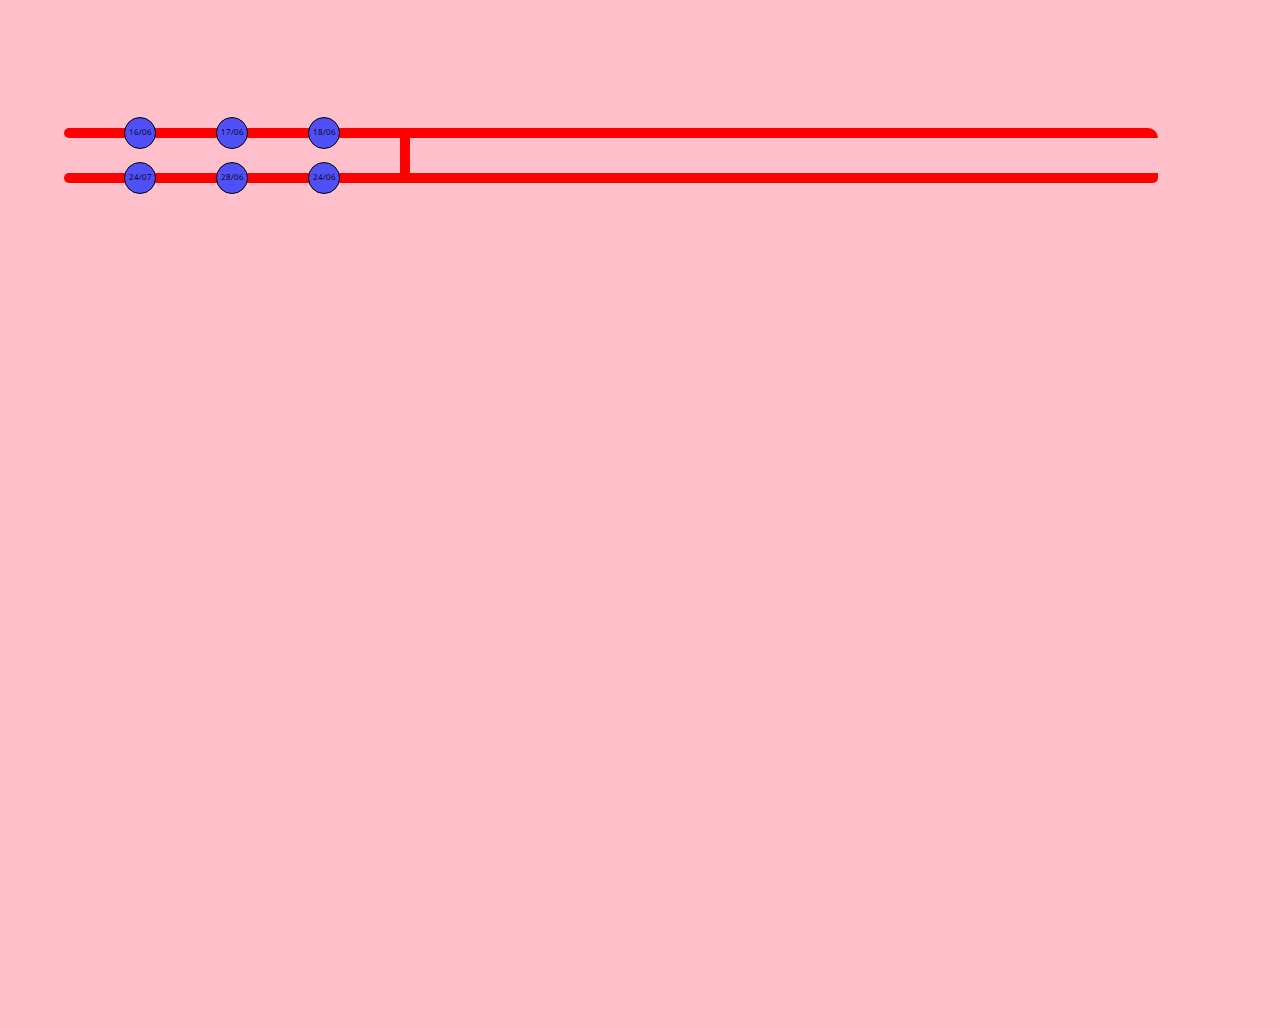
==== 1ano.html @ 95cc2bf2 "Teste 1 ano" ====
<!DOCTYPE html>
<html lang="pt-br">
<head>
    <meta charset="UTF-8">
    <meta http-equiv="X-UA-Compatible" content="IE=edge">
    <meta name="viewport" content="width=device-width, initial-scale=1.0">
    <link href="https://cdn.jsdelivr.net/npm/bootstrap@5.3.0/dist/css/bootstrap.min.css" rel="stylesheet" integrity="sha384-9ndCyUaIbzAi2FUVXJi0CjmCapSmO7SnpJef0486qhLnuZ2cdeRhO02iuK6FUUVM" crossorigin="anonymous">
    <link rel="stylesheet" href="css/style.css">
    <link rel="shortcut icon" href="favicon.ico" type="image/x-icon">
    <title>Pra Minha Namorada</title>
</head>
<body>
    <div style="
        width: 100vw;
        height: 100vh;
        padding-top: 10%;
        padding-left: 5%;
    ">
        <div style="
            width: 90%;
            height: 10px;
            background-color: red;
            border-radius: 5px 10px 0px 5px;
            display: flex;
            align-items: center;
        ">
            <div onmouseenter="onHover('b1')" onmouseleave="onLeave('b1')" style="
                width: 30px;
                height: 30px;
                border-radius: 100%;
                background-color: rgb(80, 80, 248);
                border: 1px solid black;
                margin-left: 60px;
                cursor: pointer;
                font-size: 0.5em;
                text-align: center;
            ">
                <p style="position: relative; top: 25%; color: black;">16/06</p>

                <div id="b1" style="
                    display: none;
                    z-index: 5;
                    position: absolute;
                    left: 20px;
                    width: 350px;
                    height: 350px;
                    background-color: white;
                    top: 70px;
                    animation: blockEntrar 0.5s linear;
                ">

                </div>
            </div>

            <div onmouseenter="onHover('b2')" onmouseleave="onLeave('b2')" style="
                width: 30px;
                height: 30px;
                border-radius: 100%;
                background-color: rgb(80, 80, 248);
                border: 1px solid black;
                margin-left: 60px;
                cursor: pointer;
                font-size: 0.5em;
                text-align: center;
            ">
                <p style="position: relative; top: 25%; color: black;">17/06</p>

                <div id="b2" style="
                    display: none;
                    z-index: 5;
                    position: absolute;
                    left: 20px;
                    width: 350px;
                    height: 350px;
                    background-color: white;
                    top: 70px;
                    animation: blockEntrar 0.5s linear;
                ">

                </div>
            </div>

            <div onmouseenter="onHover('b3')" onmouseleave="onLeave('b3')" style="
                width: 30px;
                height: 30px;
                border-radius: 100%;
                background-color: rgb(80, 80, 248);
                border: 1px solid black;
                margin-left: 60px;
                cursor: pointer;
                font-size: 0.5em;
                text-align: center;
            ">
                <p style="position: relative; top: 25%; color: black;">18/06</p>

                <div id="b3" style="
                    display: none;
                    z-index: 5;
                    left: 20px;
                    position: absolute;
                    width: 350px;
                    height: 350px;
                    background-color: white;
                    top: 70px;
                    animation: blockEntrar 0.5s linear;
                ">

                </div>
            </div>

            <div style="
                width: 10px;
                height: 50px;
                background-color: red;
                border-radius: 5px 10px 5px 5px;
                display: flex;
                align-items: center;
                margin-left: 60px;
                margin-top: 45px;
            ">

            </div>
        </div>

        <div style="
            width: 90%;
            height: 10px;
            background-color: red;
            border-radius: 5px 0px 5px 5px;
            display: flex;
            align-items: center;
            margin-top: 35px;
        ">
            <div onmouseenter="onHover('b4')" onmouseleave="onLeave('b4')" style="
                width: 30px;
                height: 30px;
                border-radius: 100%;
                background-color: rgb(80, 80, 248);
                border: 1px solid black;
                margin-left: 60px;
                cursor: pointer;
                font-size: 0.5em;
                text-align: center;
            ">
                <p style="position: relative; top: 25%; color: black;">24/07</p>

                <div id="b4" style="
                    display: none;
                    z-index: 5;
                    position: absolute;
                    left: 20px;
                    width: 350px;
                    height: 350px;
                    background-color: white;
                    top: 120px;
                    animation: blockEntrar 0.5s linear;
                ">

                </div>
            </div>

            <div onmouseenter="onHover('b5')" onmouseleave="onLeave('b5')" style="
                width: 30px;
                height: 30px;
                border-radius: 100%;
                background-color: rgb(80, 80, 248);
                border: 1px solid black;
                margin-left: 60px;
                cursor: pointer;
                font-size: 0.5em;
                text-align: center;
            ">
                <p style="position: relative; top: 25%; color: black;">28/06</p>

                <div id="b5" style="
                    display: none;
                    z-index: 5;
                    position: absolute;
                    left: 20px;
                    width: 350px;
                    height: 350px;
                    background-color: white;
                    top: 120px;
                    animation: blockEntrar 0.5s linear;
                ">

                </div>
            </div>

            <div onmouseenter="onHover('b6')" onmouseleave="onLeave('b6')" style="
                width: 30px;
                height: 30px;
                border-radius: 100%;
                background-color: rgb(80, 80, 248);
                border: 1px solid black;
                margin-left: 60px;
                cursor: pointer;
                font-size: 0.5em;
                text-align: center;
            ">
                <p style="position: relative; top: 25%; color: black;">24/06</p>

                <div id="b6" style="
                    display: none;
                    z-index: 5;
                    left: 20px;
                    position: absolute;
                    width: 350px;
                    height: 350px;
                    background-color: white;
                    top: 120px;
                    animation: blockEntrar 0.5s linear;
                ">

                </div>
            </div>
        </div>
    </div>

    <script src="1ano.js"></script>
</body>
</html>
---- css/style.css ----
@import url('https://fonts.googleapis.com/css2?family=Open+Sans&display=swap');

*{
    padding: 0;
    margin: 0;
}
body{
    width: 100vw;
    height: 100vh;
    background-color: pink;
    font-family: 'Open Sans', sans-serif;
    display: flex;
    justify-content: center;
    text-align: center;
}
h1{
    font-size: 5vw;
}
h2{
    font-size: 1.3em;
}
.tela_2, .tela_3, .tela_4, .tela_cruzada{
    display: none;
    animation: entrar 0.5s;
}
button{
    width: 100px;
    height: 30px;
    font-family: 'Open Sans', sans-serif;
    font-weight: bolder;
    font-size: 1em;
    padding: 4px;
    border: 0;
    border-radius: 20px;
    background-color: red;
}
img{
    position: relative;
    height: 50vh;
    z-index: -1;
}
.carousel-control-prev, .carousel-control-next{
    filter: invert(100%);
    background-color: rgb(0, 0, 0);
    position: absolute;
    top: 50%;
}

@keyframes sair {
    0%{
        opacity: 1;
    }
    100%{
        opacity: 0;
        display: none;
    }
}
@keyframes entrar {
    0%{
        opacity: 0;
    }
    100%{
        opacity: 1;
    }
}
#nao{
    position: relative;
    opacity: 1;
}
#span{
    display: none;
}

@keyframes blockEntrar {
    0%{
        opacity: 0;
    }
    100%{
        opacity: 1;
    }
}
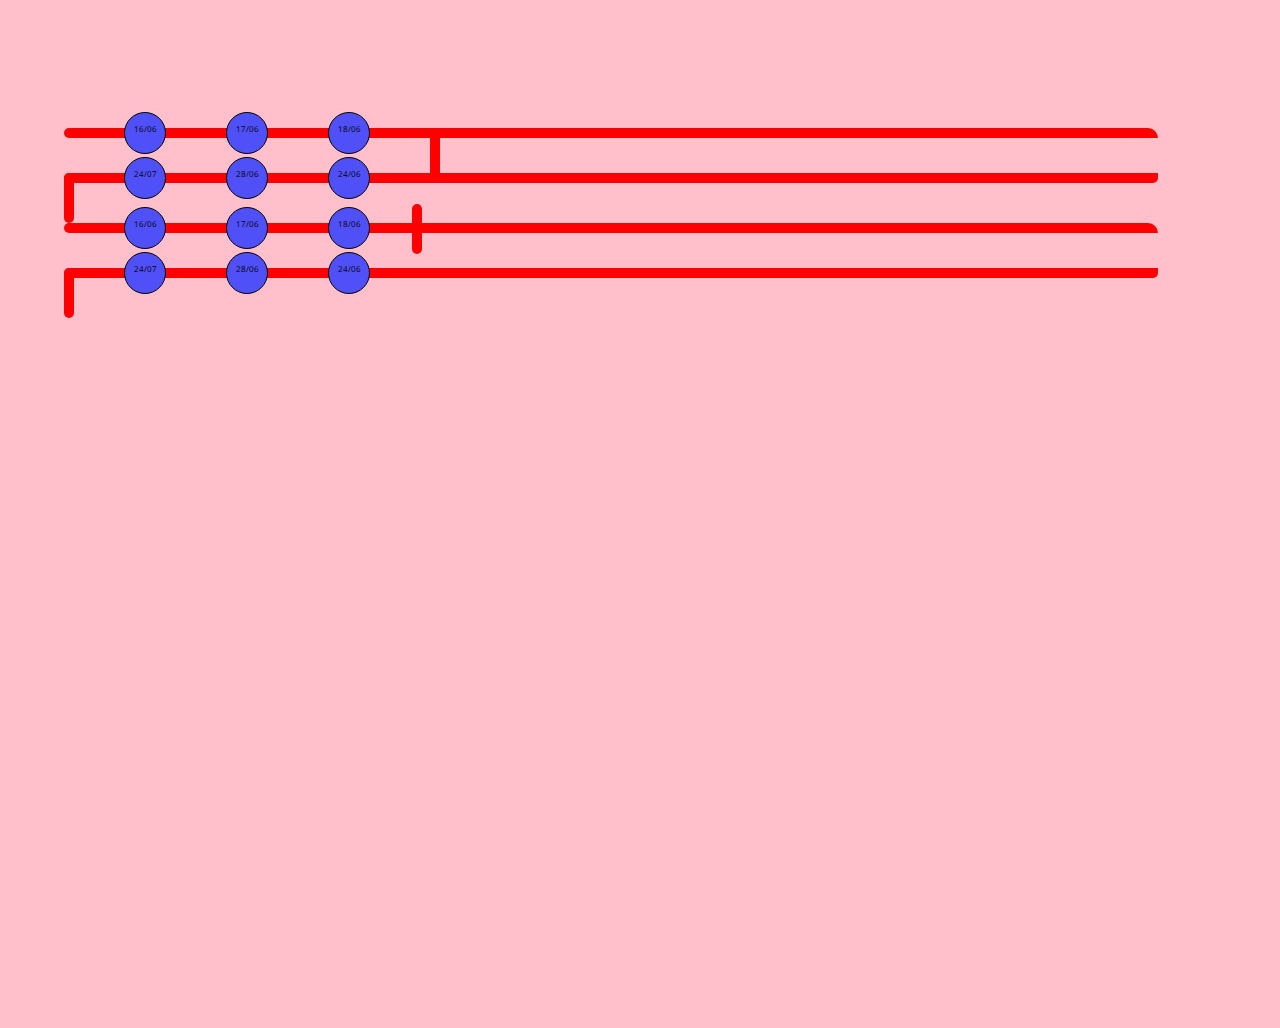
==== commit 6453a168: "Mais linhas" ====
--- a/1ano.html
+++ b/1ano.html
@@ -25,8 +25,8 @@
             align-items: center;
         ">
             <div onmouseenter="onHover('b1')" onmouseleave="onLeave('b1')" style="
-                width: 30px;
-                height: 30px;
+                width: 40px;
+                height: 40px;
                 border-radius: 100%;
                 background-color: rgb(80, 80, 248);
                 border: 1px solid black;
@@ -53,8 +53,8 @@
             </div>
 
             <div onmouseenter="onHover('b2')" onmouseleave="onLeave('b2')" style="
-                width: 30px;
-                height: 30px;
+                width: 40px;
+                height: 40px;
                 border-radius: 100%;
                 background-color: rgb(80, 80, 248);
                 border: 1px solid black;
@@ -81,8 +81,8 @@
             </div>
 
             <div onmouseenter="onHover('b3')" onmouseleave="onLeave('b3')" style="
-                width: 30px;
-                height: 30px;
+                width: 40px;
+                height: 40px;
                 border-radius: 100%;
                 background-color: rgb(80, 80, 248);
                 border: 1px solid black;
@@ -131,9 +131,20 @@
             align-items: center;
             margin-top: 35px;
         ">
+            <div style="
+                width: 10px;
+                height: 50px;
+                background-color: red;
+                border-radius: 5px 5px 5px 5px;
+                position: absolute;
+                margin-top: 40px;
+            ">
+
+            </div>
+
             <div onmouseenter="onHover('b4')" onmouseleave="onLeave('b4')" style="
-                width: 30px;
-                height: 30px;
+                width: 40px;
+                height: 40px;
                 border-radius: 100%;
                 background-color: rgb(80, 80, 248);
                 border: 1px solid black;
@@ -160,8 +171,8 @@
             </div>
 
             <div onmouseenter="onHover('b5')" onmouseleave="onLeave('b5')" style="
-                width: 30px;
-                height: 30px;
+                width: 40px;
+                height: 40px;
                 border-radius: 100%;
                 background-color: rgb(80, 80, 248);
                 border: 1px solid black;
@@ -188,8 +199,8 @@
             </div>
 
             <div onmouseenter="onHover('b6')" onmouseleave="onLeave('b6')" style="
-                width: 30px;
-                height: 30px;
+                width: 40px;
+                height: 40px;
                 border-radius: 100%;
                 background-color: rgb(80, 80, 248);
                 border: 1px solid black;
@@ -209,6 +220,218 @@
                     height: 350px;
                     background-color: white;
                     top: 120px;
+                    animation: blockEntrar 0.5s linear;
+                ">
+
+                </div>
+            </div>
+        </div>
+
+        <div style="
+            width: 90%;
+            height: 10px;
+            background-color: red;
+            border-radius: 5px 10px 0px 5px;
+            display: flex;
+            align-items: center;
+            margin-top: 40px;
+        ">
+            <div onmouseenter="onHover('b7')" onmouseleave="onLeave('b7')" style="
+                width: 40px;
+                height: 40px;
+                border-radius: 100%;
+                background-color: rgb(80, 80, 248);
+                border: 1px solid black;
+                margin-left: 60px;
+                cursor: pointer;
+                font-size: 0.5em;
+                text-align: center;
+            ">
+                <p style="position: relative; top: 25%; color: black;">16/06</p>
+
+                <div id="b7" style="
+                    display: none;
+                    z-index: 5;
+                    position: absolute;
+                    left: 20px;
+                    width: 350px;
+                    height: 350px;
+                    background-color: white;
+                    top: 150px;
+                    animation: blockEntrar 0.5s linear;
+                ">
+
+                </div>
+            </div>
+
+            <div onmouseenter="onHover('b8')" onmouseleave="onLeave('b8')" style="
+                width: 40px;
+                height: 40px;
+                border-radius: 100%;
+                background-color: rgb(80, 80, 248);
+                border: 1px solid black;
+                margin-left: 60px;
+                cursor: pointer;
+                font-size: 0.5em;
+                text-align: center;
+            ">
+                <p style="position: relative; top: 25%; color: black;">17/06</p>
+
+                <div id="b8" style="
+                    display: none;
+                    z-index: 5;
+                    position: absolute;
+                    left: 20px;
+                    width: 350px;
+                    height: 350px;
+                    background-color: white;
+                    top: 150px;
+                    animation: blockEntrar 0.5s linear;
+                ">
+
+                </div>
+            </div>
+
+            <div onmouseenter="onHover('b9')" onmouseleave="onLeave('b9')" style="
+                width: 40px;
+                height: 40px;
+                border-radius: 100%;
+                background-color: rgb(80, 80, 248);
+                border: 1px solid black;
+                margin-left: 60px;
+                cursor: pointer;
+                font-size: 0.5em;
+                text-align: center;
+            ">
+                <p style="position: relative; top: 25%; color: black;">18/06</p>
+
+                <div id="b9" style="
+                    display: none;
+                    z-index: 5;
+                    left: 20px;
+                    position: absolute;
+                    width: 350px;
+                    height: 350px;
+                    background-color: white;
+                    top: 150px;
+                    animation: blockEntrar 0.5s linear;
+                ">
+
+                </div>
+
+                <div style="
+                    width: 10px;
+                    height: 50px;
+                    background-color: red;
+                    border-radius: 5px 5px 5px 5px;
+                    display: flex;
+                    align-items: center;
+                    margin-left: 83px;
+                    margin-top: -15px;
+                ">
+
+                </div>
+            </div>
+        </div>
+
+        <div style="
+            width: 90%;
+            height: 10px;
+            background-color: red;
+            border-radius: 5px 0px 5px 5px;
+            display: flex;
+            align-items: center;
+            margin-top: 35px;
+        ">
+            <div style="
+                width: 10px;
+                height: 50px;
+                background-color: red;
+                border-radius: 5px 5px 5px 5px;
+                position: absolute;
+                margin-top: 40px;
+            ">
+
+            </div>
+
+            <div onmouseenter="onHover('b10')" onmouseleave="onLeave('b10')" style="
+                width: 40px;
+                height: 40px;
+                border-radius: 100%;
+                background-color: rgb(80, 80, 248);
+                border: 1px solid black;
+                margin-left: 60px;
+                cursor: pointer;
+                font-size: 0.5em;
+                text-align: center;
+            ">
+                <p style="position: relative; top: 25%; color: black;">24/07</p>
+
+                <div id="b10" style="
+                    display: none;
+                    z-index: 5;
+                    position: absolute;
+                    left: 20px;
+                    width: 350px;
+                    height: 350px;
+                    background-color: white;
+                    top: 200px;
+                    animation: blockEntrar 0.5s linear;
+                ">
+
+                </div>
+            </div>
+
+            <div onmouseenter="onHover('b11')" onmouseleave="onLeave('b11')" style="
+                width: 40px;
+                height: 40px;
+                border-radius: 100%;
+                background-color: rgb(80, 80, 248);
+                border: 1px solid black;
+                margin-left: 60px;
+                cursor: pointer;
+                font-size: 0.5em;
+                text-align: center;
+            ">
+                <p style="position: relative; top: 25%; color: black;">28/06</p>
+
+                <div id="b11" style="
+                    display: none;
+                    z-index: 5;
+                    position: absolute;
+                    left: 20px;
+                    width: 350px;
+                    height: 350px;
+                    background-color: white;
+                    top: 200px;
+                    animation: blockEntrar 0.5s linear;
+                ">
+
+                </div>
+            </div>
+
+            <div onmouseenter="onHover('b12')" onmouseleave="onLeave('b12')" style="
+                width: 40px;
+                height: 40px;
+                border-radius: 100%;
+                background-color: rgb(80, 80, 248);
+                border: 1px solid black;
+                margin-left: 60px;
+                cursor: pointer;
+                font-size: 0.5em;
+                text-align: center;
+            ">
+                <p style="position: relative; top: 25%; color: black;">24/06</p>
+
+                <div id="b12" style="
+                    display: none;
+                    z-index: 5;
+                    left: 20px;
+                    position: absolute;
+                    width: 350px;
+                    height: 350px;
+                    background-color: white;
+                    top: 200px;
                     animation: blockEntrar 0.5s linear;
                 ">
 
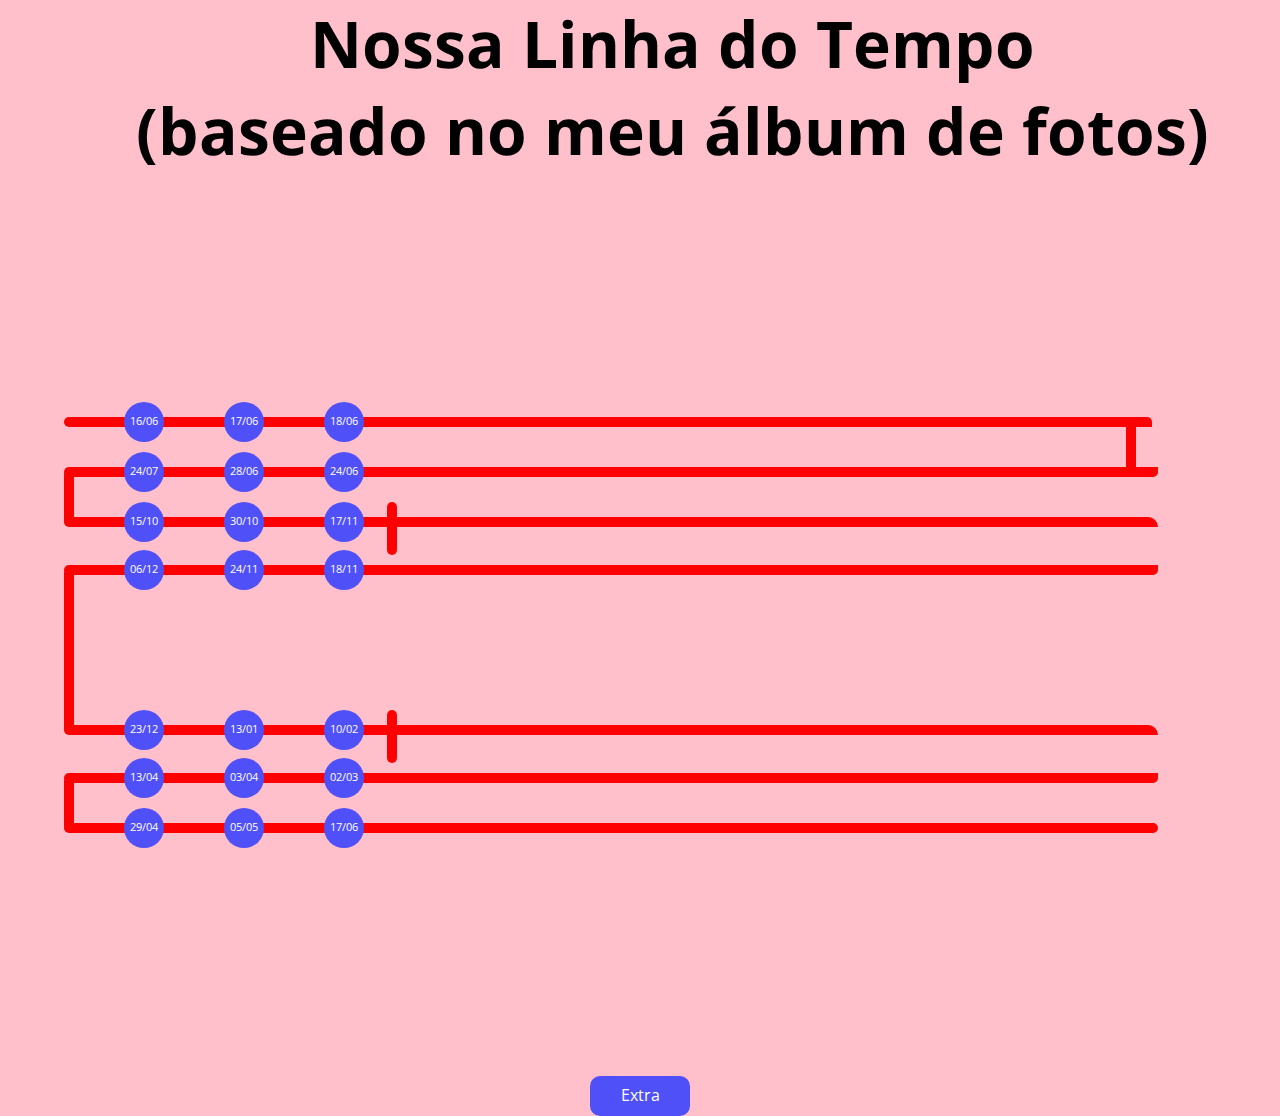
==== commit 5d964e6b: "Teste design final" ====
--- a/1ano.html
+++ b/1ano.html
@@ -13,29 +13,34 @@
     <div style="
         width: 100vw;
         height: 100vh;
-        padding-top: 10%;
         padding-left: 5%;
     ">
+        <div>
+            <h1>
+                Nossa Linha do Tempo <br>(baseado no meu álbum de fotos)
+            </h1>
+        </div>
         <div style="
-            width: 90%;
+            width: 85vw;
             height: 10px;
             background-color: red;
-            border-radius: 5px 10px 0px 5px;
+            border-radius: 5px 5px 0px 5px;
             display: flex;
             align-items: center;
+            margin-top: 20%;
         ">
             <div onmouseenter="onHover('b1')" onmouseleave="onLeave('b1')" style="
                 width: 40px;
                 height: 40px;
                 border-radius: 100%;
                 background-color: rgb(80, 80, 248);
-                border: 1px solid black;
-                margin-left: 60px;
-                cursor: pointer;
-                font-size: 0.5em;
-                text-align: center;
-            ">
-                <p style="position: relative; top: 25%; color: black;">16/06</p>
+                border: 0;
+                margin-left: 60px;
+                cursor: pointer;
+                font-size: 0.7em;
+                text-align: center;
+            ">
+                <p style="position: relative; top: 26%; color: white;">16/06</p>
 
                 <div id="b1" style="
                     display: none;
@@ -43,12 +48,25 @@
                     position: absolute;
                     left: 20px;
                     width: 350px;
-                    height: 350px;
-                    background-color: white;
-                    top: 70px;
-                    animation: blockEntrar 0.5s linear;
-                ">
-
+                    height: 390px;
+                    background-color: white;
+                    top: 150px;
+                    animation: blockEntrar 0.5s linear;
+                    justify-content: center;
+                    text-align: left;
+                    font-size: 0.9em;
+                    justify-content: center;
+                    flex-wrap: wrap;
+                ">
+                    <div class="foto">
+
+                        <div class="data">
+                            <p>16/06/2023</p>
+                        </div>
+                    </div>
+                    <div class="texto">
+
+                    </div>
                 </div>
             </div>
 
@@ -57,13 +75,13 @@
                 height: 40px;
                 border-radius: 100%;
                 background-color: rgb(80, 80, 248);
-                border: 1px solid black;
-                margin-left: 60px;
-                cursor: pointer;
-                font-size: 0.5em;
-                text-align: center;
-            ">
-                <p style="position: relative; top: 25%; color: black;">17/06</p>
+                border: 0;
+                margin-left: 60px;
+                cursor: pointer;
+                font-size: 0.7em;
+                text-align: center;
+            ">
+                <p style="position: relative; top: 26%; color: white;">17/06</p>
 
                 <div id="b2" style="
                     display: none;
@@ -71,12 +89,25 @@
                     position: absolute;
                     left: 20px;
                     width: 350px;
-                    height: 350px;
-                    background-color: white;
-                    top: 70px;
-                    animation: blockEntrar 0.5s linear;
-                ">
-
+                    height: 390px;
+                    background-color: white;
+                    top: 150px;
+                    animation: blockEntrar 0.5s linear;
+                    justify-content: center;
+                    text-align: left;
+                    font-size: 0.9em;
+                    justify-content: center;
+                    flex-wrap: wrap;
+                ">
+                    <div class="foto">
+
+                        <div class="data">
+                            <p>16/06/2023</p>
+                        </div>
+                    </div>
+                    <div class="texto">
+
+                    </div>
                 </div>
             </div>
 
@@ -85,13 +116,13 @@
                 height: 40px;
                 border-radius: 100%;
                 background-color: rgb(80, 80, 248);
-                border: 1px solid black;
-                margin-left: 60px;
-                cursor: pointer;
-                font-size: 0.5em;
-                text-align: center;
-            ">
-                <p style="position: relative; top: 25%; color: black;">18/06</p>
+                border: 0;
+                margin-left: 60px;
+                cursor: pointer;
+                font-size: 0.7em;
+                text-align: center;
+            ">
+                <p style="position: relative; top: 26%; color: white;">18/06</p>
 
                 <div id="b3" style="
                     display: none;
@@ -99,24 +130,38 @@
                     left: 20px;
                     position: absolute;
                     width: 350px;
-                    height: 350px;
-                    background-color: white;
-                    top: 70px;
-                    animation: blockEntrar 0.5s linear;
-                ">
-
+                    height: 390px;
+                    background-color: white;
+                    top: 150px;
+                    animation: blockEntrar 0.5s linear;
+                    justify-content: center;
+                    text-align: left;
+                    font-size: 0.9em;
+                    justify-content: center;
+                    flex-wrap: wrap;
+                ">
+                    <div class="foto">
+
+                        <div class="data">
+                            <p>16/06/2023</p>
+                        </div>
+                    </div>
+                    <div class="texto">
+
+                    </div>
                 </div>
             </div>
 
             <div style="
                 width: 10px;
-                height: 50px;
+                height: 58px;
                 background-color: red;
-                border-radius: 5px 10px 5px 5px;
+                border-radius: 5px 5px 5px 5px;
                 display: flex;
                 align-items: center;
-                margin-left: 60px;
-                margin-top: 45px;
+                position: absolute;
+                margin-left: 83%;
+                margin-top: 52px;
             ">
 
             </div>
@@ -129,15 +174,15 @@
             border-radius: 5px 0px 5px 5px;
             display: flex;
             align-items: center;
-            margin-top: 35px;
+            margin-top: 40px;
         ">
             <div style="
                 width: 10px;
-                height: 50px;
+                height: 55px;
                 background-color: red;
                 border-radius: 5px 5px 5px 5px;
                 position: absolute;
-                margin-top: 40px;
+                margin-top: 50px;
             ">
 
             </div>
@@ -147,13 +192,13 @@
                 height: 40px;
                 border-radius: 100%;
                 background-color: rgb(80, 80, 248);
-                border: 1px solid black;
-                margin-left: 60px;
-                cursor: pointer;
-                font-size: 0.5em;
-                text-align: center;
-            ">
-                <p style="position: relative; top: 25%; color: black;">24/07</p>
+                border: 0;
+                margin-left: 60px;
+                cursor: pointer;
+                font-size: 0.7em;
+                text-align: center;
+            ">
+                <p style="position: relative; top: 26%; color: white;">24/07</p>
 
                 <div id="b4" style="
                     display: none;
@@ -161,12 +206,25 @@
                     position: absolute;
                     left: 20px;
                     width: 350px;
-                    height: 350px;
-                    background-color: white;
-                    top: 120px;
-                    animation: blockEntrar 0.5s linear;
-                ">
-
+                    height: 390px;
+                    background-color: white;
+                    top: 200px;
+                    animation: blockEntrar 0.5s linear;
+                    justify-content: center;
+                    text-align: left;
+                    font-size: 0.9em;
+                    justify-content: center;
+                    flex-wrap: wrap;
+                ">
+                    <div class="foto">
+
+                        <div class="data">
+                            <p>16/06/2023</p>
+                        </div>
+                    </div>
+                    <div class="texto">
+
+                    </div>
                 </div>
             </div>
 
@@ -175,13 +233,13 @@
                 height: 40px;
                 border-radius: 100%;
                 background-color: rgb(80, 80, 248);
-                border: 1px solid black;
-                margin-left: 60px;
-                cursor: pointer;
-                font-size: 0.5em;
-                text-align: center;
-            ">
-                <p style="position: relative; top: 25%; color: black;">28/06</p>
+                border: 0;
+                margin-left: 60px;
+                cursor: pointer;
+                font-size: 0.7em;
+                text-align: center;
+            ">
+                <p style="position: relative; top: 26%; color: white;">28/06</p>
 
                 <div id="b5" style="
                     display: none;
@@ -189,12 +247,25 @@
                     position: absolute;
                     left: 20px;
                     width: 350px;
-                    height: 350px;
-                    background-color: white;
-                    top: 120px;
-                    animation: blockEntrar 0.5s linear;
-                ">
-
+                    height: 390px;
+                    background-color: white;
+                    top: 200px;
+                    animation: blockEntrar 0.5s linear;
+                    justify-content: center;
+                    text-align: left;
+                    font-size: 0.9em;
+                    justify-content: center;
+                    flex-wrap: wrap;
+                ">
+                    <div class="foto">
+
+                        <div class="data">
+                            <p>16/06/2023</p>
+                        </div>
+                    </div>
+                    <div class="texto">
+
+                    </div>
                 </div>
             </div>
 
@@ -203,13 +274,13 @@
                 height: 40px;
                 border-radius: 100%;
                 background-color: rgb(80, 80, 248);
-                border: 1px solid black;
-                margin-left: 60px;
-                cursor: pointer;
-                font-size: 0.5em;
-                text-align: center;
-            ">
-                <p style="position: relative; top: 25%; color: black;">24/06</p>
+                border: 0;
+                margin-left: 60px;
+                cursor: pointer;
+                font-size: 0.7em;
+                text-align: center;
+            ">
+                <p style="position: relative; top: 26%; color: white;">24/06</p>
 
                 <div id="b6" style="
                     display: none;
@@ -217,12 +288,25 @@
                     left: 20px;
                     position: absolute;
                     width: 350px;
-                    height: 350px;
-                    background-color: white;
-                    top: 120px;
-                    animation: blockEntrar 0.5s linear;
-                ">
-
+                    height: 390px;
+                    background-color: white;
+                    top: 200px;
+                    animation: blockEntrar 0.5s linear;
+                    justify-content: center;
+                    text-align: left;
+                    font-size: 0.9em;
+                    justify-content: center;
+                    flex-wrap: wrap;
+                ">
+                    <div class="foto">
+
+                        <div class="data">
+                            <p>16/06/2023</p>
+                        </div>
+                    </div>
+                    <div class="texto">
+
+                    </div>
                 </div>
             </div>
         </div>
@@ -241,13 +325,13 @@
                 height: 40px;
                 border-radius: 100%;
                 background-color: rgb(80, 80, 248);
-                border: 1px solid black;
-                margin-left: 60px;
-                cursor: pointer;
-                font-size: 0.5em;
-                text-align: center;
-            ">
-                <p style="position: relative; top: 25%; color: black;">16/06</p>
+                border: 0;
+                margin-left: 60px;
+                cursor: pointer;
+                font-size: 0.7em;
+                text-align: center;
+            ">
+                <p style="position: relative; top: 26%; color: white;">15/10</p>
 
                 <div id="b7" style="
                     display: none;
@@ -255,12 +339,25 @@
                     position: absolute;
                     left: 20px;
                     width: 350px;
-                    height: 350px;
-                    background-color: white;
-                    top: 150px;
-                    animation: blockEntrar 0.5s linear;
-                ">
-
+                    height: 390px;
+                    background-color: white;
+                    top: 250px;
+                    animation: blockEntrar 0.5s linear;
+                    justify-content: center;
+                    text-align: left;
+                    font-size: 0.9em;
+                    justify-content: center;
+                    flex-wrap: wrap;
+                ">
+                    <div class="foto">
+
+                        <div class="data">
+                            <p>16/06/2023</p>
+                        </div>
+                    </div>
+                    <div class="texto">
+
+                    </div>
                 </div>
             </div>
 
@@ -269,13 +366,13 @@
                 height: 40px;
                 border-radius: 100%;
                 background-color: rgb(80, 80, 248);
-                border: 1px solid black;
-                margin-left: 60px;
-                cursor: pointer;
-                font-size: 0.5em;
-                text-align: center;
-            ">
-                <p style="position: relative; top: 25%; color: black;">17/06</p>
+                border: 0;
+                margin-left: 60px;
+                cursor: pointer;
+                font-size: 0.7em;
+                text-align: center;
+            ">
+                <p style="position: relative; top: 26%; color: white;">30/10</p>
 
                 <div id="b8" style="
                     display: none;
@@ -283,12 +380,25 @@
                     position: absolute;
                     left: 20px;
                     width: 350px;
-                    height: 350px;
-                    background-color: white;
-                    top: 150px;
-                    animation: blockEntrar 0.5s linear;
-                ">
-
+                    height: 390px;
+                    background-color: white;
+                    top: 250px;
+                    animation: blockEntrar 0.5s linear;
+                    justify-content: center;
+                    text-align: left;
+                    font-size: 0.9em;
+                    justify-content: center;
+                    flex-wrap: wrap;
+                ">
+                    <div class="foto">
+
+                        <div class="data">
+                            <p>16/06/2023</p>
+                        </div>
+                    </div>
+                    <div class="texto">
+
+                    </div>
                 </div>
             </div>
 
@@ -297,13 +407,13 @@
                 height: 40px;
                 border-radius: 100%;
                 background-color: rgb(80, 80, 248);
-                border: 1px solid black;
-                margin-left: 60px;
-                cursor: pointer;
-                font-size: 0.5em;
-                text-align: center;
-            ">
-                <p style="position: relative; top: 25%; color: black;">18/06</p>
+                border: 0;
+                margin-left: 60px;
+                cursor: pointer;
+                font-size: 0.7em;
+                text-align: center;
+            ">
+                <p style="position: relative; top: 26%; color: white;">17/11</p>
 
                 <div id="b9" style="
                     display: none;
@@ -311,22 +421,35 @@
                     left: 20px;
                     position: absolute;
                     width: 350px;
-                    height: 350px;
-                    background-color: white;
-                    top: 150px;
-                    animation: blockEntrar 0.5s linear;
-                ">
-
+                    height: 390px;
+                    background-color: white;
+                    top: 250px;
+                    animation: blockEntrar 0.5s linear;
+                    justify-content: center;
+                    text-align: left;
+                    font-size: 0.9em;
+                    justify-content: center;
+                    flex-wrap: wrap;
+                ">
+                    <div class="foto">
+
+                        <div class="data">
+                            <p>16/06/2023</p>
+                        </div>
+                    </div>
+                    <div class="texto">
+
+                    </div>
                 </div>
 
                 <div style="
                     width: 10px;
-                    height: 50px;
+                    height: 53px;
                     background-color: red;
                     border-radius: 5px 5px 5px 5px;
                     display: flex;
                     align-items: center;
-                    margin-left: 83px;
+                    margin-left: 63px;
                     margin-top: -15px;
                 ">
 
@@ -341,15 +464,15 @@
             border-radius: 5px 0px 5px 5px;
             display: flex;
             align-items: center;
-            margin-top: 35px;
+            margin-top: 38px;
         ">
             <div style="
                 width: 10px;
-                height: 50px;
+                height: 165px;
                 background-color: red;
                 border-radius: 5px 5px 5px 5px;
                 position: absolute;
-                margin-top: 40px;
+                margin-top: 160px;
             ">
 
             </div>
@@ -359,13 +482,13 @@
                 height: 40px;
                 border-radius: 100%;
                 background-color: rgb(80, 80, 248);
-                border: 1px solid black;
-                margin-left: 60px;
-                cursor: pointer;
-                font-size: 0.5em;
-                text-align: center;
-            ">
-                <p style="position: relative; top: 25%; color: black;">24/07</p>
+                border: 0;
+                margin-left: 60px;
+                cursor: pointer;
+                font-size: 0.7em;
+                text-align: center;
+            ">
+                <p style="position: relative; top: 26%; color: white;">06/12</p>
 
                 <div id="b10" style="
                     display: none;
@@ -373,12 +496,25 @@
                     position: absolute;
                     left: 20px;
                     width: 350px;
-                    height: 350px;
-                    background-color: white;
-                    top: 200px;
-                    animation: blockEntrar 0.5s linear;
-                ">
-
+                    height: 360px;
+                    background-color: white;
+                    top: 300px;
+                    animation: blockEntrar 0.5s linear;
+                    justify-content: center;
+                    text-align: left;
+                    font-size: 0.9em;
+                    justify-content: center;
+                    flex-wrap: wrap;
+                ">
+                    <div class="foto">
+
+                        <div class="data">
+                            <p>16/06/2023</p>
+                        </div>
+                    </div>
+                    <div class="texto">
+
+                    </div>
                 </div>
             </div>
 
@@ -387,13 +523,13 @@
                 height: 40px;
                 border-radius: 100%;
                 background-color: rgb(80, 80, 248);
-                border: 1px solid black;
-                margin-left: 60px;
-                cursor: pointer;
-                font-size: 0.5em;
-                text-align: center;
-            ">
-                <p style="position: relative; top: 25%; color: black;">28/06</p>
+                border: 0;
+                margin-left: 60px;
+                cursor: pointer;
+                font-size: 0.7em;
+                text-align: center;
+            ">
+                <p style="position: relative; top: 26%; color: white;">24/11</p>
 
                 <div id="b11" style="
                     display: none;
@@ -401,12 +537,25 @@
                     position: absolute;
                     left: 20px;
                     width: 350px;
-                    height: 350px;
-                    background-color: white;
-                    top: 200px;
-                    animation: blockEntrar 0.5s linear;
-                ">
-
+                    height: 360px;
+                    background-color: white;
+                    top: 300px;
+                    animation: blockEntrar 0.5s linear;
+                    justify-content: center;
+                    text-align: left;
+                    font-size: 0.9em;
+                    justify-content: center;
+                    flex-wrap: wrap;
+                ">
+                    <div class="foto">
+
+                        <div class="data">
+                            <p>16/06/2023</p>
+                        </div>
+                    </div>
+                    <div class="texto">
+
+                    </div>
                 </div>
             </div>
 
@@ -415,13 +564,13 @@
                 height: 40px;
                 border-radius: 100%;
                 background-color: rgb(80, 80, 248);
-                border: 1px solid black;
-                margin-left: 60px;
-                cursor: pointer;
-                font-size: 0.5em;
-                text-align: center;
-            ">
-                <p style="position: relative; top: 25%; color: black;">24/06</p>
+                border: 0;
+                margin-left: 60px;
+                cursor: pointer;
+                font-size: 0.7em;
+                text-align: center;
+            ">
+                <p style="position: relative; top: 26%; color: white;">18/11</p>
 
                 <div id="b12" style="
                     display: none;
@@ -429,12 +578,495 @@
                     left: 20px;
                     position: absolute;
                     width: 350px;
-                    height: 350px;
-                    background-color: white;
-                    top: 200px;
-                    animation: blockEntrar 0.5s linear;
-                ">
-
+                    height: 360px;
+                    background-color: white;
+                    top: 300px;
+                    animation: blockEntrar 0.5s linear;
+                    justify-content: center;
+                    text-align: left;
+                    font-size: 0.9em;
+                    justify-content: center;
+                    flex-wrap: wrap;
+                ">
+                    <div class="foto">
+
+                        <div class="data">
+                            <p>16/06/2023</p>
+                        </div>
+                    </div>
+                    <div class="texto">
+
+                    </div>
+                </div>
+            </div>
+        </div>
+
+        <div style="
+            width: 90%;
+            height: 10px;
+            background-color: red;
+            border-radius: 5px 10px 0px 5px;
+            display: flex;
+            align-items: center;
+            margin-top: 150px;
+        ">
+            <div onmouseenter="onHover('b13')" onmouseleave="onLeave('b13')" style="
+                width: 40px;
+                height: 40px;
+                border-radius: 100%;
+                background-color: rgb(80, 80, 248);
+                border: 0;
+                margin-left: 60px;
+                cursor: pointer;
+                font-size: 0.7em;
+                text-align: center;
+            ">
+                <p style="position: relative; top: 26%; color: white;">23/12</p>
+
+                <div id="b13" style="
+                    display: none;
+                    z-index: 5;
+                    position: absolute;
+                    left: 20px;
+                    width: 350px;
+                    height: 390px;
+                    background-color: white;
+                    top: 10px;
+                    animation: blockEntrar 0.5s linear;
+                    justify-content: center;
+                    text-align: left;
+                    font-size: 0.9em;
+                    justify-content: center;
+                    flex-wrap: wrap;
+                ">
+                    <div class="foto">
+
+                        <div class="data">
+                            <p>16/06/2023</p>
+                        </div>
+                    </div>
+                    <div class="texto">
+
+                    </div>
+                </div>
+            </div>
+
+            <div onmouseenter="onHover('b14')" onmouseleave="onLeave('b14')" style="
+                width: 40px;
+                height: 40px;
+                border-radius: 100%;
+                background-color: rgb(80, 80, 248);
+                border: 0;
+                margin-left: 60px;
+                cursor: pointer;
+                font-size: 0.7em;
+                text-align: center;
+            ">
+                <p style="position: relative; top: 26%; color: white;">13/01</p>
+
+                <div id="b14" style="
+                    display: none;
+                    z-index: 5;
+                    position: absolute;
+                    left: 20px;
+                    width: 350px;
+                    height: 390px;
+                    background-color: white;
+                    top: 10px;
+                    animation: blockEntrar 0.5s linear;
+                    justify-content: center;
+                    text-align: left;
+                    font-size: 0.9em;
+                    justify-content: center;
+                    flex-wrap: wrap;
+                ">
+                    <div class="foto">
+
+                        <div class="data">
+                            <p>16/06/2023</p>
+                        </div>
+                    </div>
+                    <div class="texto">
+
+                    </div>
+                </div>
+            </div>
+
+            <div onmouseenter="onHover('b15')" onmouseleave="onLeave('b15')" style="
+                width: 40px;
+                height: 40px;
+                border-radius: 100%;
+                background-color: rgb(80, 80, 248);
+                border: 0;
+                margin-left: 60px;
+                cursor: pointer;
+                font-size: 0.7em;
+                text-align: center;
+            ">
+                <p style="position: relative; top: 26%; color: white;">10/02</p>
+
+                <div id="b15" style="
+                    display: none;
+                    z-index: 5;
+                    left: 20px;
+                    position: absolute;
+                    width: 350px;
+                    height: 390px;
+                    background-color: white;
+                    top: 10px;
+                    animation: blockEntrar 0.5s linear;
+                    justify-content: center;
+                    text-align: left;
+                    font-size: 0.9em;
+                    justify-content: center;
+                    flex-wrap: wrap;
+                ">
+                    <div class="foto">
+
+                        <div class="data">
+                            <p>16/06/2023</p>
+                        </div>
+                    </div>
+                    <div class="texto">
+
+                    </div>
+                </div>
+
+                <div style="
+                    width: 10px;
+                    height: 53px;
+                    background-color: red;
+                    border-radius: 5px 5px 5px 5px;
+                    display: flex;
+                    align-items: center;
+                    margin-left: 63px;
+                    margin-top: -15px;
+                ">
+
+                </div>
+            </div>
+        </div>
+
+        <div style="
+            width: 90%;
+            height: 10px;
+            background-color: red;
+            border-radius: 5px 0px 5px 5px;
+            display: flex;
+            align-items: center;
+            margin-top: 38px;
+        ">
+            <div style="
+                width: 10px;
+                height: 55px;
+                background-color: red;
+                border-radius: 5px 5px 5px 5px;
+                position: absolute;
+                margin-top: 50px;
+            ">
+
+            </div>
+
+            <div onmouseenter="onHover('b16')" onmouseleave="onLeave('b16')" style="
+                width: 40px;
+                height: 40px;
+                border-radius: 100%;
+                background-color: rgb(80, 80, 248);
+                border: 0;
+                margin-left: 60px;
+                cursor: pointer;
+                font-size: 0.7em;
+                text-align: center;
+            ">
+                <p style="position: relative; top: 26%; color: white;">13/04</p>
+
+                <div id="b16" style="
+                    display: none;
+                    z-index: 5;
+                    position: absolute;
+                    left: 20px;
+                    width: 350px;
+                    height: 390px;
+                    background-color: white;
+                    top: 60px;
+                    animation: blockEntrar 0.5s linear;
+                    justify-content: center;
+                    text-align: left;
+                    font-size: 0.9em;
+                    justify-content: center;
+                    flex-wrap: wrap;
+                ">
+                    <div class="foto">
+
+                        <div class="data">
+                            <p>16/06/2023</p>
+                        </div>
+                    </div>
+                    <div class="texto">
+
+                    </div>
+                </div>
+            </div>
+
+            <div onmouseenter="onHover('b17')" onmouseleave="onLeave('b17')" style="
+                width: 40px;
+                height: 40px;
+                border-radius: 100%;
+                background-color: rgb(80, 80, 248);
+                border: 0;
+                margin-left: 60px;
+                cursor: pointer;
+                font-size: 0.7em;
+                text-align: center;
+            ">
+                <p style="position: relative; top: 26%; color: white;">03/04</p>
+
+                <div id="b17" style="
+                    display: none;
+                    z-index: 5;
+                    position: absolute;
+                    left: 20px;
+                    width: 350px;
+                    height: 390px;
+                    background-color: white;
+                    top: 60px;
+                    animation: blockEntrar 0.5s linear;
+                    justify-content: center;
+                    text-align: left;
+                    font-size: 0.9em;
+                    justify-content: center;
+                    flex-wrap: wrap;
+                ">
+                    <div class="foto">
+
+                        <div class="data">
+                            <p>16/06/2023</p>
+                        </div>
+                    </div>
+                    <div class="texto">
+
+                    </div>
+                </div>
+            </div>
+
+            <div onmouseenter="onHover('b18')" onmouseleave="onLeave('b18')" style="
+                width: 40px;
+                height: 40px;
+                border-radius: 100%;
+                background-color: rgb(80, 80, 248);
+                border: 0;
+                margin-left: 60px;
+                cursor: pointer;
+                font-size: 0.7em;
+                text-align: center;
+            ">
+                <p style="position: relative; top: 26%; color: white;">02/03</p>
+
+                <div id="b18" style="
+                    display: none;
+                    z-index: 5;
+                    left: 20px;
+                    position: absolute;
+                    width: 350px;
+                    height: 390px;
+                    background-color: white;
+                    top: 60px;
+                    animation: blockEntrar 0.5s linear;
+                    justify-content: center;
+                    text-align: left;
+                    font-size: 0.9em;
+                    justify-content: center;
+                    flex-wrap: wrap;
+                ">
+                    <div class="foto">
+
+                        <div class="data">
+                            <p>16/06/2023</p>
+                        </div>
+                    </div>
+                    <div class="texto">
+
+                    </div>
+                </div>
+            </div>
+        </div>
+
+        <div style="
+            width: 90%;
+            height: 10px;
+            background-color: red;
+            border-radius: 5px 5px 5px 5px;
+            display: flex;
+            align-items: center;
+            margin-top: 40px;
+        ">
+            <div onmouseenter="onHover('b19')" onmouseleave="onLeave('b19')" style="
+                width: 40px;
+                height: 40px;
+                border-radius: 100%;
+                background-color: rgb(80, 80, 248);
+                border: 0;
+                margin-left: 60px;
+                cursor: pointer;
+                font-size: 0.7em;
+                text-align: center;
+            ">
+                <p style="position: relative; top: 26%; color: white;">29/04</p>
+
+                <div id="b19" style="
+                    display: none;
+                    z-index: 5;
+                    position: absolute;
+                    left: 20px;
+                    width: 350px;
+                    height: 390px;
+                    background-color: white;
+                    top: 110px;
+                    animation: blockEntrar 0.5s linear;
+                    justify-content: center;
+                    text-align: left;
+                    font-size: 0.9em;
+                    justify-content: center;
+                    flex-wrap: wrap;
+                ">
+                    <div class="foto">
+
+                        <div class="data">
+                            <p>16/06/2023</p>
+                        </div>
+                    </div>
+                    <div class="texto">
+
+                    </div>
+                </div>
+            </div>
+
+            <div onmouseenter="onHover('b20')" onmouseleave="onLeave('b20')" style="
+                width: 40px;
+                height: 40px;
+                border-radius: 100%;
+                background-color: rgb(80, 80, 248);
+                border: 0;
+                margin-left: 60px;
+                cursor: pointer;
+                font-size: 0.7em;
+                text-align: center;
+            ">
+                <p style="position: relative; top: 26%; color: white;">05/05</p>
+
+                <div id="b20" style="
+                    display: none;
+                    z-index: 5;
+                    position: absolute;
+                    left: 20px;
+                    width: 350px;
+                    height: 390px;
+                    background-color: white;
+                    top: 110px;
+                    animation: blockEntrar 0.5s linear;
+                    justify-content: center;
+                    text-align: left;
+                    font-size: 0.9em;
+                    justify-content: center;
+                    flex-wrap: wrap;
+                ">
+                    <div class="foto">
+
+                        <div class="data">
+                            <p>16/06/2023</p>
+                        </div>
+                    </div>
+                    <div class="texto">
+
+                    </div>
+                </div>
+            </div>
+
+            <div onmouseenter="onHover('b21')" onmouseleave="onLeave('b21')" style="
+                width: 40px;
+                height: 40px;
+                border-radius: 100%;
+                background-color: rgb(80, 80, 248);
+                border: 0;
+                margin-left: 60px;
+                cursor: pointer;
+                font-size: 0.7em;
+                text-align: center;
+            ">
+                <p style="position: relative; top: 26%; color: white;">17/06</p>
+
+                <div id="b21" style="
+                    display: none;
+                    z-index: 5;
+                    left: 20px;
+                    position: absolute;
+                    width: 350px;
+                    height: 390px;
+                    background-color: white;
+                    top: 110px;
+                    animation: blockEntrar 0.5s linear;
+                    justify-content: center;
+                    text-align: left;
+                    font-size: 0.9em;
+                    justify-content: center;
+                    flex-wrap: wrap;
+                ">
+                    <div class="foto">
+
+                        <div class="data">
+                            <p>16/06/2023</p>
+                        </div>
+                    </div>
+                    <div class="texto">
+
+                    </div>
+                </div>
+            </div>
+        </div>
+
+        <div style="
+            width: 90vw;
+            display: flex;
+            align-items: center;
+            justify-content: center;
+            margin-top: 20%;
+        ">
+            <div onmouseenter="onHover('extra')" onmouseleave="onLeave('extra')" style="
+                width: 100px;
+                height: 40px;
+                border-radius: 10px;
+                border: 0;
+                background-color: rgb(80, 80, 248);
+                cursor: pointer;
+                font-size: 1em;
+            ">
+                <p style="position: relative; top: 20%; color: white;">Extra</p>
+
+                <div id="extra" style="
+                    display: none;
+                    z-index: 5;
+                    left: 20px;
+                    position: absolute;
+                    width: 350px;
+                    height: 390px;
+                    background-color: white;
+                    top: 150px;
+                    animation: blockEntrar 0.5s linear;
+                    justify-content: center;
+                    text-align: left;
+                    font-size: 0.9em;
+                    justify-content: center;
+                    flex-wrap: wrap;
+                ">
+                    <div class="foto">
+
+                        <div class="data">
+                            <p>16/06/2023</p>
+                        </div>
+                    </div>
+                    <div class="texto">
+
+                    </div>
                 </div>
             </div>
         </div>
--- a/css/style.css
+++ b/css/style.css
@@ -71,6 +71,21 @@
     display: none;
 }
 
+.foto{
+    width: 320px;
+    height: 300px;
+    background-color: black;
+    margin-top: 10px;
+    object-fit: cover;
+}
+
+.data{
+    color: white;
+    height: 105%;
+    display: flex;
+    align-items: flex-end;
+}
+
 @keyframes blockEntrar {
     0%{
         opacity: 0;
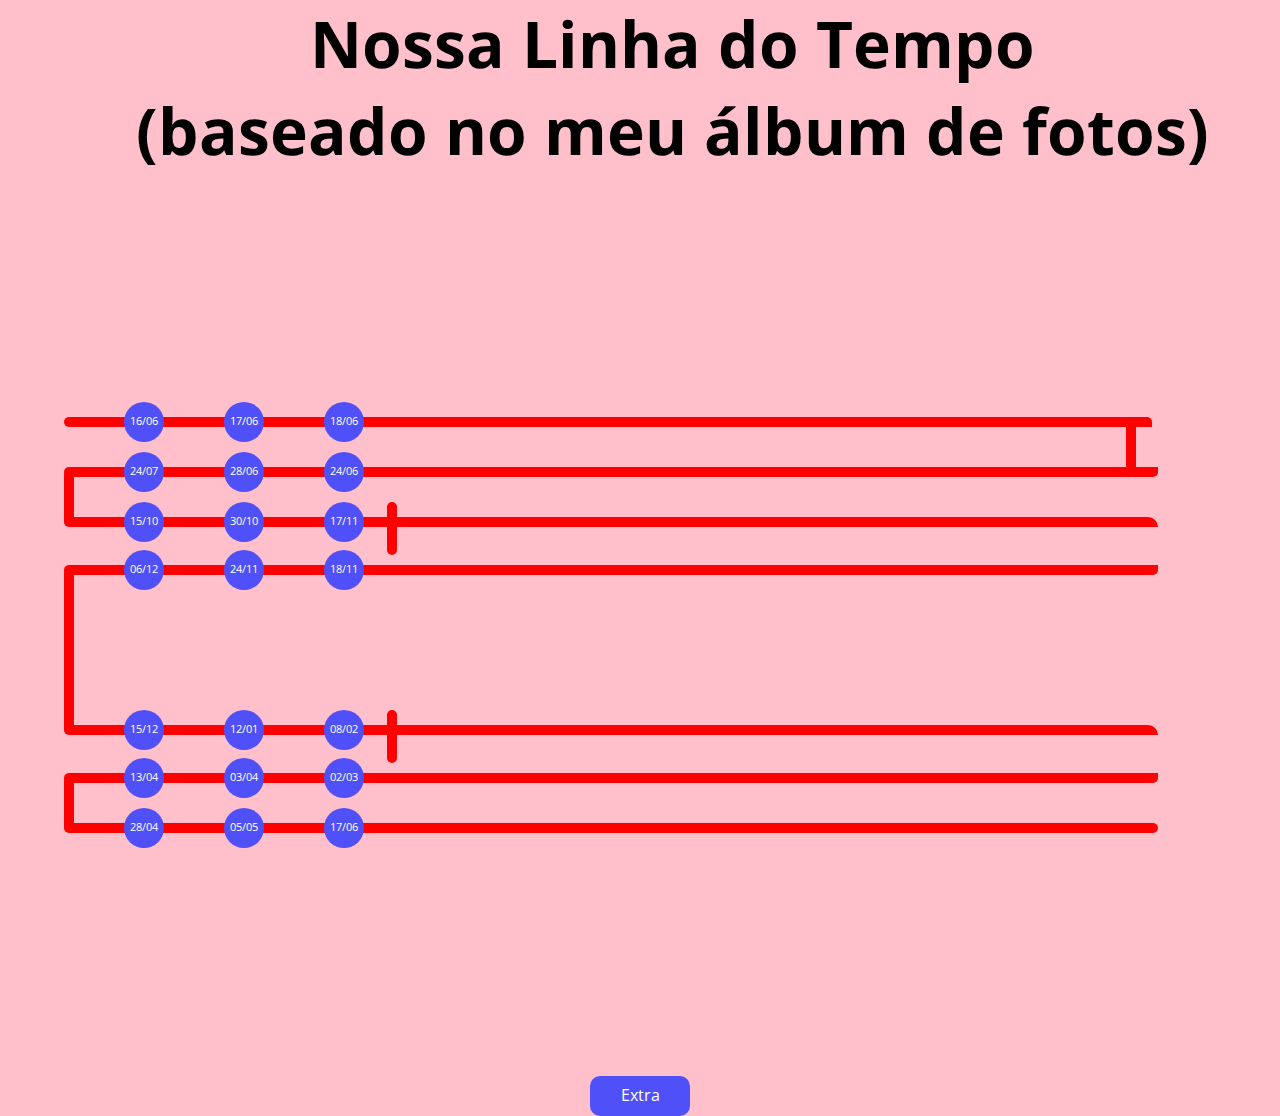
==== commit af3a5cff: "Finalização" ====
--- a/1ano.html
+++ b/1ano.html
@@ -53,19 +53,19 @@
                     top: 150px;
                     animation: blockEntrar 0.5s linear;
                     justify-content: center;
-                    text-align: left;
-                    font-size: 0.9em;
-                    justify-content: center;
-                    flex-wrap: wrap;
-                ">
-                    <div class="foto">
-
+                    font-size: 0.9em;
+                    justify-content: center;
+                    flex-wrap: wrap;
+                    text-align: center;
+                ">
+                    <div class="foto">
+                        <img class="img" src="imgs/year/16_06.jpg" alt="">
                         <div class="data">
                             <p>16/06/2023</p>
                         </div>
                     </div>
                     <div class="texto">
-
+                        <p>Eu simplesmente amo essa foto. Contexto: minha quase namorada mandando videos muito bons, após ter ingerido algumas bebidas, totalmente feliz e lindíssima, mostrando seu look maravilhoso e seu sorrisão extravagante (que eu amo).</p>
                     </div>
                 </div>
             </div>
@@ -100,13 +100,13 @@
                     flex-wrap: wrap;
                 ">
                     <div class="foto">
-
-                        <div class="data">
-                            <p>16/06/2023</p>
-                        </div>
-                    </div>
-                    <div class="texto">
-
+                        <img class="img" src="imgs/year/17_06.webp" alt="">
+                        <div class="data">
+                            <p>17/06/2023</p>
+                        </div>
+                    </div>
+                    <div class="texto">
+                        <p>Depois de pensar inúmeras maneiras de como te pedir em namoro, a forma mais besta foi a escolhida kkkk. Graças ao universo a mulher mais linda desse mundo aceitou. E pra marcar esse dia ainda mais, ganhei um presentinho muito fofo.</p>
                     </div>
                 </div>
             </div>
@@ -141,13 +141,13 @@
                     flex-wrap: wrap;
                 ">
                     <div class="foto">
-
-                        <div class="data">
-                            <p>16/06/2023</p>
-                        </div>
-                    </div>
-                    <div class="texto">
-
+                        <iframe class="img" src="imgs/year/18_06.mp4" frameborder="0"></iframe>
+                        <div class="data">
+                            <p>18/06/2023</p>
+                        </div>
+                    </div>
+                    <div class="texto">
+                        <p>Aqui marca o inicio dos clichês de relacionamento. Amo esses videozinhos que a gente fazia um do outro. Esse que você fez em especial, sempre irei lembrar dele. Amo esses nossos clichês românticos.</p>
                     </div>
                 </div>
             </div>
@@ -217,13 +217,13 @@
                     flex-wrap: wrap;
                 ">
                     <div class="foto">
-
-                        <div class="data">
-                            <p>16/06/2023</p>
-                        </div>
-                    </div>
-                    <div class="texto">
-
+                        <img class="img" src="imgs/year/24_07.jpg" alt="">
+                        <div class="data">
+                            <p>24/07/2023</p>
+                        </div>
+                    </div>
+                    <div class="texto">
+                        <p>Esse dia foi muito bom. Seu bolinho aleatório e a chácara, foi um dia muito divertido e pude ficar ao seu lado nessa comemoração. Já já vou poder comemorar mais um aninho com você.</p>
                     </div>
                 </div>
             </div>
@@ -258,13 +258,13 @@
                     flex-wrap: wrap;
                 ">
                     <div class="foto">
-
-                        <div class="data">
-                            <p>16/06/2023</p>
-                        </div>
-                    </div>
-                    <div class="texto">
-
+                        <img class="img" src="imgs/year/28_06.jpg" alt="">
+                        <div class="data">
+                            <p>28/06/2023</p>
+                        </div>
+                    </div>
+                    <div class="texto">
+                        <p>E invertendo os lados, aqui eu me aproximei mais da sua família. Uma das nossas primeiras saidas como namorados e foi muito bom. Se divertir nos brinquedos, brincar com seus irmãos, ficar mas próximo do meu amor.</p>
                     </div>
                 </div>
             </div>
@@ -299,13 +299,13 @@
                     flex-wrap: wrap;
                 ">
                     <div class="foto">
-
-                        <div class="data">
-                            <p>16/06/2023</p>
-                        </div>
-                    </div>
-                    <div class="texto">
-
+                        <img class="img" src="imgs/year/24_06.jpg" alt="">
+                        <div class="data">
+                            <p>24/06/2023</p>
+                        </div>
+                    </div>
+                    <div class="texto">
+                        <p>Quando você começou a se aproximar da minha família. Foi um casamento bem aleatório, até hoje não sei nem o nome da noiva, mas foi muito bom passar a noite com você e com minha família. (Amo de mais essa foto)</p>
                     </div>
                 </div>
             </div>
@@ -350,13 +350,13 @@
                     flex-wrap: wrap;
                 ">
                     <div class="foto">
-
-                        <div class="data">
-                            <p>16/06/2023</p>
-                        </div>
-                    </div>
-                    <div class="texto">
-
+                        <img class="img" src="imgs/year/15_10.jpg" alt="">
+                        <div class="data">
+                            <p>15/10/2023</p>
+                        </div>
+                    </div>
+                    <div class="texto">
+                        <p>Outro casamento, outra foto que eu amo muito, uma das minhas favoritas. Eu fico todo felizinho quando vejo nossas fotos desse dia, a gente tava tão casal aqui kkkk. Sempre gosto de lebrar desse dia com você.</p>
                     </div>
                 </div>
             </div>
@@ -391,13 +391,13 @@
                     flex-wrap: wrap;
                 ">
                     <div class="foto">
-
-                        <div class="data">
-                            <p>16/06/2023</p>
-                        </div>
-                    </div>
-                    <div class="texto">
-
+                        <img class="img" src="imgs/year/30_10.jpg" alt="">
+                        <div class="data">
+                            <p>30/10/2023</p>
+                        </div>
+                    </div>
+                    <div class="texto">
+                        <p>Essa eu coloquei mais pra representar a gente na escola. Como eu não queria me desgrudar de você, que de um "vamos manter no off" foi para um "não quero sair de perto".</p>
                     </div>
                 </div>
             </div>
@@ -432,13 +432,13 @@
                     flex-wrap: wrap;
                 ">
                     <div class="foto">
-
-                        <div class="data">
-                            <p>16/06/2023</p>
-                        </div>
-                    </div>
-                    <div class="texto">
-
+                        <img class="img" src="imgs/year/17_11.jpg" alt="">
+                        <div class="data">
+                            <p>17/11/2023</p>
+                        </div>
+                    </div>
+                    <div class="texto">
+                        <p>Nossa competição de desenho por I.A, de tantas boas acho que essa foi a que nos representou melhor, até atualmente. Esses desenhos nossos são muito lindinhos e quis deixar eles como um marco.</p>
                     </div>
                 </div>
 
@@ -496,24 +496,24 @@
                     position: absolute;
                     left: 20px;
                     width: 350px;
-                    height: 360px;
-                    background-color: white;
-                    top: 300px;
-                    animation: blockEntrar 0.5s linear;
-                    justify-content: center;
-                    text-align: left;
-                    font-size: 0.9em;
-                    justify-content: center;
-                    flex-wrap: wrap;
-                ">
-                    <div class="foto">
-
-                        <div class="data">
-                            <p>16/06/2023</p>
-                        </div>
-                    </div>
-                    <div class="texto">
-
+                    height: 375px;
+                    background-color: white;
+                    top: 290px;
+                    animation: blockEntrar 0.5s linear;
+                    justify-content: center;
+                    text-align: left;
+                    font-size: 0.9em;
+                    justify-content: center;
+                    flex-wrap: wrap;
+                ">
+                    <div class="foto">
+                        <img class="img" src="imgs/year/06_12.jpg" alt="">
+                        <div class="data">
+                            <p>06/12/2023</p>
+                        </div>
+                    </div>
+                    <div class="texto" style="font-size: 1em;">
+                        <p>Provavelmente você vai me matar quando ver essa foto kkkkk. Mas queria representar nossas calls do dia a dia. Passar a noite conversando com você, mesmo que não de perto (o que eu queria tanto), deixava o meu dia mais feliz, só de ver o seu rostinho.</p>
                     </div>
                 </div>
             </div>
@@ -537,24 +537,24 @@
                     position: absolute;
                     left: 20px;
                     width: 350px;
-                    height: 360px;
-                    background-color: white;
-                    top: 300px;
-                    animation: blockEntrar 0.5s linear;
-                    justify-content: center;
-                    text-align: left;
-                    font-size: 0.9em;
-                    justify-content: center;
-                    flex-wrap: wrap;
-                ">
-                    <div class="foto">
-
-                        <div class="data">
-                            <p>16/06/2023</p>
-                        </div>
-                    </div>
-                    <div class="texto">
-
+                    height: 375px;
+                    background-color: white;
+                    top: 290px;
+                    animation: blockEntrar 0.5s linear;
+                    justify-content: center;
+                    text-align: left;
+                    font-size: 0.9em;
+                    justify-content: center;
+                    flex-wrap: wrap;
+                ">
+                    <div class="foto">
+                        <img class="img" style="object-position: 0px -90px;" src="imgs/year/24_11.jpg" alt="">
+                        <div class="data">
+                            <p>24/11/2023</p>
+                        </div>
+                    </div>
+                    <div class="texto" style="font-size: 1em;">
+                        <p>Essa, essa foto eu não tenho nem o que falar. Você é a minha MUSA. Olha que beldade. Essa vem representando as fotos que você me manda, em momentos aleatórios. Fico abismado com a mulher que posso chamar de minha. Se não for sorte, não sei o que é.</p>
                     </div>
                 </div>
             </div>
@@ -578,24 +578,24 @@
                     left: 20px;
                     position: absolute;
                     width: 350px;
-                    height: 360px;
-                    background-color: white;
-                    top: 300px;
-                    animation: blockEntrar 0.5s linear;
-                    justify-content: center;
-                    text-align: left;
-                    font-size: 0.9em;
-                    justify-content: center;
-                    flex-wrap: wrap;
-                ">
-                    <div class="foto">
-
-                        <div class="data">
-                            <p>16/06/2023</p>
-                        </div>
-                    </div>
-                    <div class="texto">
-
+                    height: 375px;
+                    background-color: white;
+                    top: 290px;
+                    animation: blockEntrar 0.5s linear;
+                    justify-content: center;
+                    text-align: left;
+                    font-size: 0.9em;
+                    justify-content: center;
+                    flex-wrap: wrap;
+                ">
+                    <div class="foto">
+                        <img class="img" src="imgs/year/18_11.webp" alt="">
+                        <div class="data">
+                            <p>18/11/2023</p>
+                        </div>
+                    </div>
+                    <div class="texto" style="font-size: 1em;">
+                        <p>Um rolezinho no Juazeiro que resultou nessa fotinha. Finalmente com alianças. Depois de ter ido olhar ternos, andar por muitos lugares, decidir comprar elas do nada e, agora, nunca mais tirar. Só quando conseguirmos uma melhor (antes da dourada).</p>
                     </div>
                 </div>
             </div>
@@ -621,7 +621,7 @@
                 font-size: 0.7em;
                 text-align: center;
             ">
-                <p style="position: relative; top: 26%; color: white;">23/12</p>
+                <p style="position: relative; top: 26%; color: white;">15/12</p>
 
                 <div id="b13" style="
                     display: none;
@@ -629,7 +629,7 @@
                     position: absolute;
                     left: 20px;
                     width: 350px;
-                    height: 390px;
+                    height: 400px;
                     background-color: white;
                     top: 10px;
                     animation: blockEntrar 0.5s linear;
@@ -640,13 +640,13 @@
                     flex-wrap: wrap;
                 ">
                     <div class="foto">
-
-                        <div class="data">
-                            <p>16/06/2023</p>
-                        </div>
-                    </div>
-                    <div class="texto">
-
+                        <img class="img" style="object-position: 0px -40px;" src="imgs/year/15_12.webp" alt="">
+                        <div class="data">
+                            <p>15/12/2023</p>
+                        </div>
+                    </div>
+                    <div class="texto">
+                        <p>Também sei que você vai me matar por essa daqui, mas foi um momento aleatório na escola bem divertido kkkkk. Então queria representar esses momentos diferentes que são tão bons, seja os que aconteceram na escola ou depois (como ir almoçar na sua casa do nada)</p>
                     </div>
                 </div>
             </div>
@@ -662,7 +662,7 @@
                 font-size: 0.7em;
                 text-align: center;
             ">
-                <p style="position: relative; top: 26%; color: white;">13/01</p>
+                <p style="position: relative; top: 26%; color: white;">12/01</p>
 
                 <div id="b14" style="
                     display: none;
@@ -681,13 +681,13 @@
                     flex-wrap: wrap;
                 ">
                     <div class="foto">
-
-                        <div class="data">
-                            <p>16/06/2023</p>
-                        </div>
-                    </div>
-                    <div class="texto">
-
+                        <img class="img" src="imgs/year/13_01.jpg" alt="">
+                        <div class="data">
+                            <p>12/01/2023</p>
+                        </div>
+                    </div>
+                    <div class="texto">
+                        <p>O dia da formatura e na moral, como nós ficamos um casal pika. Você estava incrivelmente linda, eu estava surpreendentemente arrumado, nossas fotos no estúdio ficaram incríveis e essa fotinha é a marcou o dia.</p>
                     </div>
                 </div>
             </div>
@@ -703,7 +703,7 @@
                 font-size: 0.7em;
                 text-align: center;
             ">
-                <p style="position: relative; top: 26%; color: white;">10/02</p>
+                <p style="position: relative; top: 26%; color: white;">08/02</p>
 
                 <div id="b15" style="
                     display: none;
@@ -722,13 +722,13 @@
                     flex-wrap: wrap;
                 ">
                     <div class="foto">
-
-                        <div class="data">
-                            <p>16/06/2023</p>
-                        </div>
-                    </div>
-                    <div class="texto">
-
+                        <img class="img" src="imgs/year/08_02.jpg" alt="">
+                        <div class="data">
+                            <p>08/02/2023</p>
+                        </div>
+                    </div>
+                    <div class="texto">
+                        <p>Esse foi um dos melhores dias. Nós estávamos tão juntinhos nesse dia e a conversa na mesa tava muito boa, todas as interações naquele dia, Júnior te levando pro mal caminho, as histórias que tavam sendo contadas, tudo tava muito bom.</p>
                     </div>
                 </div>
 
@@ -797,13 +797,13 @@
                     flex-wrap: wrap;
                 ">
                     <div class="foto">
-
-                        <div class="data">
-                            <p>16/06/2023</p>
-                        </div>
-                    </div>
-                    <div class="texto">
-
+                        <img class="img" src="imgs/year/13_04.jpg" alt="">
+                        <div class="data">
+                            <p>13/04/2023</p>
+                        </div>
+                    </div>
+                    <div class="texto">
+                        <p>Não preciso nem falar o quanto esse dia foi legal. Algo diferente que a gente fez e foi muito divertido, assim como brincar de guerra de travesseiros, jogo das palavras ou fingir que aqui era um cinema. Momentos diferentes que amo quando é ao seu lado</p>
                     </div>
                 </div>
             </div>
@@ -838,13 +838,13 @@
                     flex-wrap: wrap;
                 ">
                     <div class="foto">
-
-                        <div class="data">
-                            <p>16/06/2023</p>
-                        </div>
-                    </div>
-                    <div class="texto">
-
+                        <img class="img" style="object-position: 0px 0px;" src="imgs/year/02_04.jpg" alt="">
+                        <div class="data">
+                            <p>03/04/2023</p>
+                        </div>
+                    </div>
+                    <div class="texto">
+                        <p>Essa foto parece uma capa de álbum. De novo estou destacando as fotos que você me manda. Toda linda, com uma roupa toda combinando, o cabelo perfeito, o sorriso que mexe comigo, fico caidinho com essas fotos.</p>
                     </div>
                 </div>
             </div>
@@ -879,13 +879,13 @@
                     flex-wrap: wrap;
                 ">
                     <div class="foto">
-
-                        <div class="data">
-                            <p>16/06/2023</p>
-                        </div>
-                    </div>
-                    <div class="texto">
-
+                        <img class="img" src="imgs/year/02_03.jpg" alt="">
+                        <div class="data">
+                            <p>02/03/2023</p>
+                        </div>
+                    </div>
+                    <div class="texto">
+                        <p>Meu niver, sendo o primeiro comemorando ao seu lado (como minha namorada). A surpresa foi muito boa, mas no final, quando fiquei com quem sou mais próximo, foi um momento inesquecível.</p>
                     </div>
                 </div>
             </div>
@@ -911,7 +911,7 @@
                 font-size: 0.7em;
                 text-align: center;
             ">
-                <p style="position: relative; top: 26%; color: white;">29/04</p>
+                <p style="position: relative; top: 26%; color: white;">28/04</p>
 
                 <div id="b19" style="
                     display: none;
@@ -930,13 +930,13 @@
                     flex-wrap: wrap;
                 ">
                     <div class="foto">
-
-                        <div class="data">
-                            <p>16/06/2023</p>
-                        </div>
-                    </div>
-                    <div class="texto">
-
+                        <img class="img" src="imgs/year/29_04.jpg" alt="">
+                        <div class="data">
+                            <p>28/04/2023</p>
+                        </div>
+                    </div>
+                    <div class="texto">
+                        <p>Minhas fotos recentes favoritas. Depois de um dia cansativo fora de casa, a noite foi tão bom só ficar com você. não tem nada melhor do que só ficar do seu lado, jogando papo fora, rindo, trocando carinho, é meu momento de aconchego.</p>
                     </div>
                 </div>
             </div>
@@ -971,13 +971,13 @@
                     flex-wrap: wrap;
                 ">
                     <div class="foto">
-
-                        <div class="data">
-                            <p>16/06/2023</p>
-                        </div>
-                    </div>
-                    <div class="texto">
-
+                        <img class="img" style="object-position: 0px 0px;" src="imgs/year/05_05.jpg" alt="">
+                        <div class="data">
+                            <p>05/05/2023</p>
+                        </div>
+                    </div>
+                    <div class="texto">
+                        <p>Um bingo frenético, queda de moto, momento de conversa, comida boa. Esses dias no sítio com sua família sempre tem momentos marcantes, e esse tiveram vários. O que é bom, ficar mais próximo deles me torna mais próximo seu.</p>
                     </div>
                 </div>
             </div>
@@ -1014,11 +1014,11 @@
                     <div class="foto">
 
                         <div class="data">
-                            <p>16/06/2023</p>
-                        </div>
-                    </div>
-                    <div class="texto">
-
+                            <p>17/06/2023</p>
+                        </div>
+                    </div>
+                    <div class="texto">
+                        <p>Carregando...</p>
                     </div>
                 </div>
             </div>
@@ -1048,24 +1048,22 @@
                     left: 20px;
                     position: absolute;
                     width: 350px;
-                    height: 390px;
+                    height: 350px;
                     background-color: white;
                     top: 150px;
                     animation: blockEntrar 0.5s linear;
                     justify-content: center;
-                    text-align: left;
-                    font-size: 0.9em;
-                    justify-content: center;
-                    flex-wrap: wrap;
-                ">
-                    <div class="foto">
-
-                        <div class="data">
-                            <p>16/06/2023</p>
-                        </div>
-                    </div>
-                    <div class="texto">
-
+                    text-align: center;
+                    font-size: 0.9em;
+                    justify-content: center;
+                    flex-wrap: wrap;
+                ">
+                    <div style="
+                        width: 320px;
+                        text-align: justify;
+                        margin-top: 20px;
+                    ">
+                        <p>Tiveram muitos momentos em que não temos foto. Como no ano novo, vaquejada e outras festas, dias aqui em casa ou na sua casa, a vez que fomos no cinema, ou que fui na sua faculdade, dia de date, rolês aleatórios para tomar milkshake, entre tantos outros momentos. Cada momentinho com você é especial, quero aproveitar o amor da minha vida o máximo que eu puder e cada segundinho conta. Te amo muito meu amor, esse 1 aninho é só o começo, mal posso esperar para fazer cada vez mais lembranças com você amor. Te amo MUITOOOOOOOOOOOO, você não tem noção.</p>
                     </div>
                 </div>
             </div>
--- a/css/style.css
+++ b/css/style.css
@@ -1,4 +1,5 @@
 @import url('https://fonts.googleapis.com/css2?family=Open+Sans&display=swap');
+@import url('https://fonts.googleapis.com/css2?family=Roboto:ital,wght@0,100;0,300;0,400;0,500;0,700;0,900;1,100;1,300;1,400;1,500;1,700;1,900&display=swap');
 
 *{
     padding: 0;
@@ -74,16 +75,32 @@
 .foto{
     width: 320px;
     height: 300px;
-    background-color: black;
     margin-top: 10px;
+    object-fit: cover;
+    overflow: hidden;
+}
+
+.img{
+    width: 100%; 
+    height: 100%;
     object-fit: cover;
 }
 
 .data{
+    position: absolute;
+    z-index: 4;
     color: white;
-    height: 105%;
-    display: flex;
-    align-items: flex-end;
+    font-size: 1.4em;
+    margin-top: -22px;
+    margin-left: 4px;
+}
+
+.texto{
+    width: 320px;
+    font-size: 1.1em;
+    text-align: justify;
+    margin-top: 5px;
+    font-family: "Roboto", sans-serif;
 }
 
 @keyframes blockEntrar {
